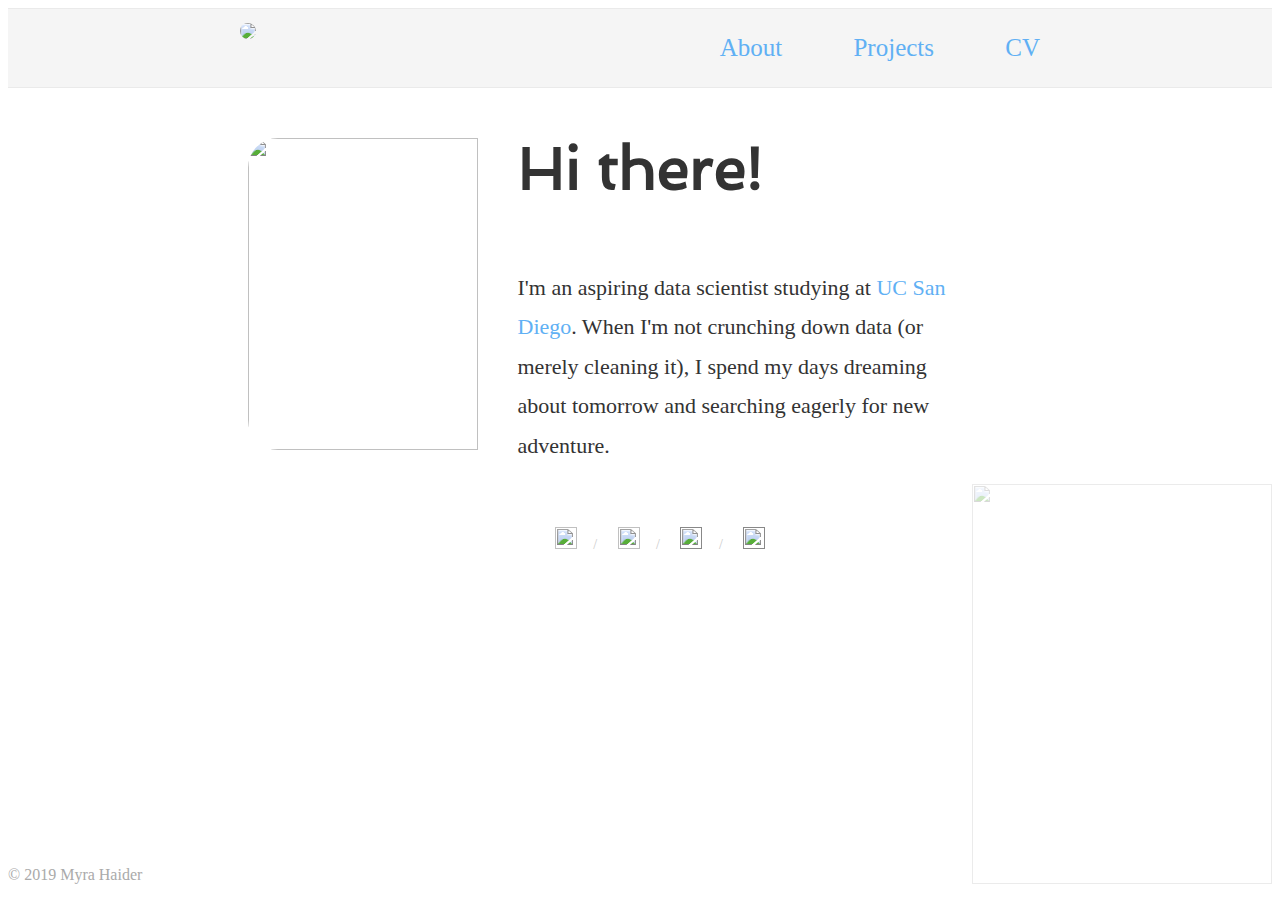
==== index.html @ 94fa68f3 "Initial Commit" ====
<!DOCTYPE html>
<html>
<head>
	<title>Myra Haider</title>
	<link rel="stylesheet" type="text/css" href="main.css">
	<link rel="icon" type="image/png" href="file:///Users/Myra_Haider/Documents/Icons/favicon.ico" class="favicon" />
	<link href="https://fonts.googleapis.com/css?family=Spinnaker&display=swap" rel="stylesheet">


</head>

<body>
	<div class="wrapper">
		<header class="header">
			<nav class="navbar">

				<a href="index.html" class="nav-logo">
					<img src="file:///Users/Myra_Haider/Documents/Icons/LogoMakr_6GUpAh.png">
				</a>

				<ul class="nav-links">
					<li>
						<a href="about.html">About</a>
					</li>
					<li>
						<a href="projects.html">Projects</a>
					</li>
					<li>
						<a href="cv.html">CV</a>
					</li>
				</ul>
			</nav>
		</header>

		<div class="content">
			<img src="https://as.ucsd.edu/img/Council/Profile/SIXTH%20COLLEGE%20SENATOR_MYRA%20HAIDER.jpg" class="profile">
			<h2 class="content-heading">Hi there!</h2>

			<div class="content-text">
				I'm an aspiring data scientist studying at 
				<a href="https://datascience.ucsd.edu/" class="ucsd-link">UC San Diego</a>.
				When I'm not crunching down data
				(or merely cleaning it), I spend my days dreaming about tomorrow and searching eagerly for new adventure.

			</div>

			<p></p>

		</div>
	</div>

	<footer class="footer">
		<ul class="footer-links">
			<li>
				<a href="https://github.com/myhaider">
					<img src="file:///Users/Myra_Haider/Documents/Icons/github.png" width="22" height="22">
				</a>
			</li>
			<li>
				<a href="mailto:myhaider@ucsd.edu">
					<img src="file:///Users/Myra_Haider/Documents/Icons/envelope.png" width="22" height="22">
				</a>
			</li>
			<li>
				<a href="">
					<img src="file:///Users/Myra_Haider/Documents/Icons/twitter.png" width="22" height="22">
				</a>
			</li>
			<li>
				<a href="">
					<img src="file:///Users/Myra_Haider/Documents/Icons/linkedin.png" width="22" height="22">
				</a>
			</li>
		</ul>
	</footer>

	<img src="file:///Users/Myra_Haider/Documents/Icons/rocket-silver/Asset%203.png" class="rocket-silver">
	<p class="copyright">&copy; 2019 Myra Haider<p>




	</body>
	</html>
---- main.css ----
a {
	outline: none;
	text-decoration: none;
}

.wrapper {
	overflow: hidden;
	position: relative;
}

.header {
	padding: 25px 0; 
	position: relative;
	background: #f5f5f5;
	border-top: 1px solid #eaeaea;

	border-bottom: 1px solid #eaeaea;
}

.navbar {
	max-width: 800px;
	margin: 0 auto;
	padding: 0 15px; 
	text-align: right;
}

.nav-logo {
	float: left;
	margin-top: -11px; 
	transition: transform 150ms ease-out;
}

.nav-logo:hover {
	transform: scale(1.1);
}

.nav-logo img {
	display: block;
	max-height: 50px;
	width: auto;
	border-radius: 50%;
}

.nav-links {
	margin: 0;
	padding: 0;
	font-family: Didot;
	font-size: 25px;
	list-style: none;
}

.nav-links li {
	padding-left: 2em;
	display: inline-block;
	margin: 0 0 0 15px;
}

.nav-links li:first-child {
	margin-left: 0;
}

.nav-links a {
	color: #60b0f4;
}

.nav-links a:hover {
	color: #87d1f2;
}

.profile {
	border-radius: 30px;
	float: left;
	padding-right: 40px;
	width: 230px;
	height: 312px;
	object-fit: cover;
}

.profile img {
	width: 100%;
}

.content {
	max-width: 700px;
	margin: 40px auto 10px;
	padding: 0 15px;
	font-size: 16px;
	line-height: 1.7;
	color: #333;
	padding-right: 100px;
}

.content-heading {

font-family: 'Spinnaker', sans-serif;

	font-size: 60px;
	text-align: left;
	line-height: 1em;
}

.content-text {
	font-family: Didot;
	font-size: 22px;
	text-align: left;
	line-height: 1.8em;
	padding-top: 20px;
}

.ucsd-link {
	text-decoration: none;
	color: #60b0f4;
}

.rocket-silver {
	position: absolute;
	right: 8px;
	bottom: 16px; 
	object-fit: cover;
	height: 400px;
	width: 300px;
	opacity: 0.3;
	transition: opacity 150ms ease;
}

.rocket-silver:hover {
	opacity: 1.0;
}


.footer {
	padding: 25px 0;
	text-align: center;
	/* padding-bottom:25px; */
}

.footer-links {
	padding-top: 20px;
	list-style: none;
	margin: 0;
	color: #ccc;
	font-size: 14px;
}

.footer-links li {
	margin: 0;
	padding: 0;
	display: inline-block;
}

.footer-links a {
	color: #888;
	text-decoration: none;
	transition: color 150ms ease;
	margin: 0 15px;
}

.footer-links a:hover,
.footer-links a:focus {
	color: #222;
}

.footer-links img {
	transition: transform 150ms ease-out;
}

.footer-links img:hover {
	transform: scale(1.1);
}

.footer-links li::before {
	content: '/';
	position: relative;
	left: -2px;
}

.footer-links li:first-child::before {
	display: none;
}

.copyright {
	position: absolute;
	left: 8px;
	bottom: 0px;
	font-family: Didot;
	color: #aaaaaa;
}

.about-title {
font-family: 'Spinnaker', sans-serif;
	font-size: 60px;
	text-align: center;
	line-height: 1em;

}


.about-content p{
	margin: 15px 0 25px;
	text-align: left;
	margin-left: 15em;
	margin-right: 20em;
	font-family: Didot;
	font-size: 20px;
}

.about-content h4 {
	text-align: left;
	margin-left: 15em;
	margin-right: 20em;
	padding-bottom: 0.5em;
font-family: 'Spinnaker', sans-serif;
	font-size: 20px;
}

.about-content hr {
	width: 150px;
  margin: 50px auto;
  height: 1px;
  overflow: hidden;
  border: none;
  background: #e5e5e5;
}

.github-chart {
  display: block;
  margin: 0 auto;
  width: 50%;
  padding-top: 1em;
}
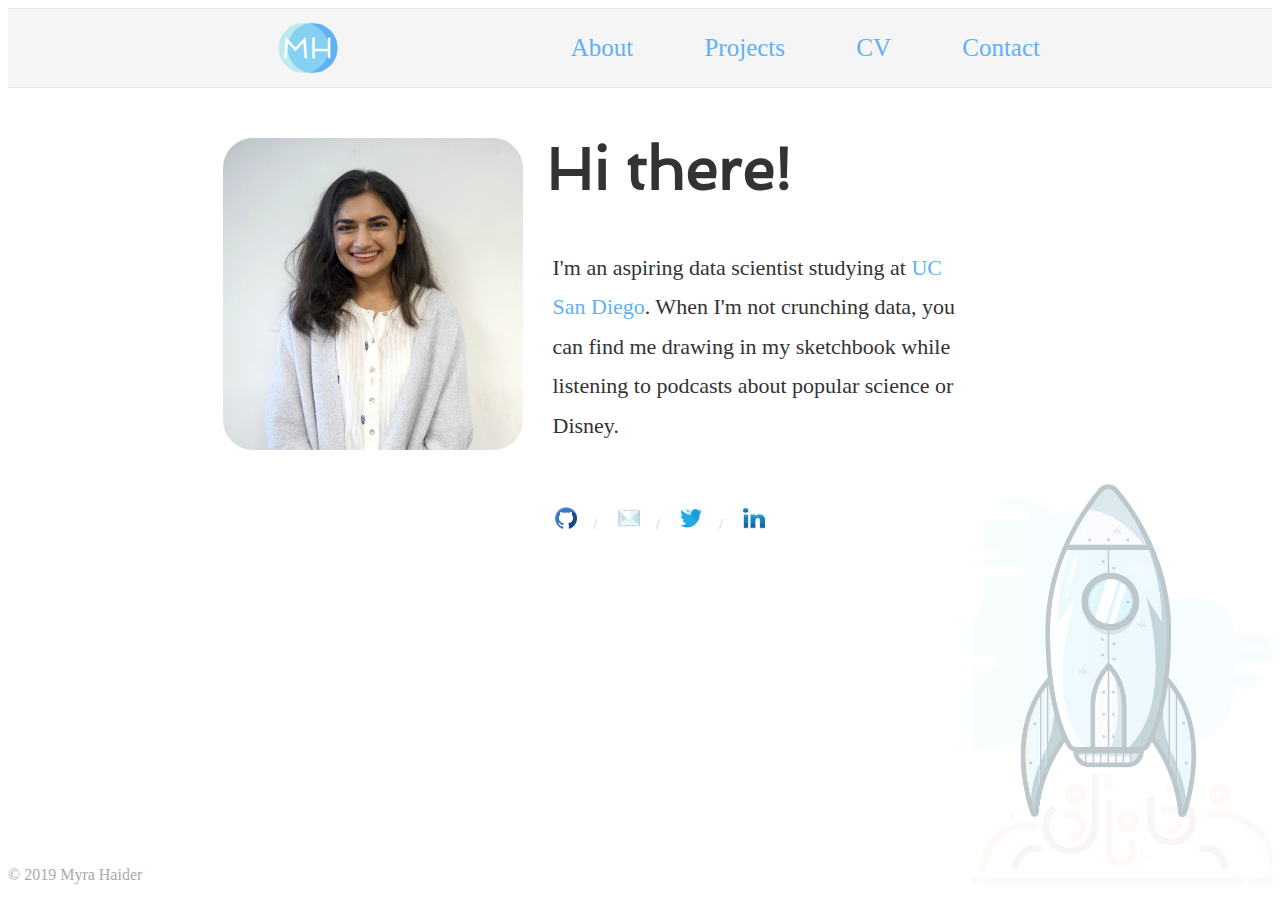
==== commit 20829188: "Relative image pathing, CSS changes" ====
--- a/index.html
+++ b/index.html
@@ -3,9 +3,8 @@
 <head>
 	<title>Myra Haider</title>
 	<link rel="stylesheet" type="text/css" href="main.css">
-	<link rel="icon" type="image/png" href="file:///Users/Myra_Haider/Documents/Icons/favicon.ico" class="favicon" />
+	<link rel="icon" type="image/png" href="favicon.ico" class="favicon" />
 	<link href="https://fonts.googleapis.com/css?family=Spinnaker&display=swap" rel="stylesheet">
-
 
 </head>
 
@@ -15,7 +14,7 @@
 			<nav class="navbar">
 
 				<a href="index.html" class="nav-logo">
-					<img src="file:///Users/Myra_Haider/Documents/Icons/LogoMakr_6GUpAh.png">
+					<img src="LogoMakr_6GUpAh.png">
 				</a>
 
 				<ul class="nav-links">
@@ -28,19 +27,21 @@
 					<li>
 						<a href="cv.html">CV</a>
 					</li>
+					<li>
+						<a href="contact.html">Contact</a>
+					</li>
 				</ul>
 			</nav>
 		</header>
 
 		<div class="content">
-			<img src="https://as.ucsd.edu/img/Council/Profile/SIXTH%20COLLEGE%20SENATOR_MYRA%20HAIDER.jpg" class="profile">
+			<img src="editedheadshot.jpg" class = "profile">
 			<h2 class="content-heading">Hi there!</h2>
 
 			<div class="content-text">
 				I'm an aspiring data scientist studying at 
 				<a href="https://datascience.ucsd.edu/" class="ucsd-link">UC San Diego</a>.
-				When I'm not crunching down data
-				(or merely cleaning it), I spend my days dreaming about tomorrow and searching eagerly for new adventure.
+				When I'm not crunching data, you can find me drawing in my sketchbook while listening to podcasts about popular science or Disney.
 
 			</div>
 
@@ -53,32 +54,32 @@
 		<ul class="footer-links">
 			<li>
 				<a href="https://github.com/myhaider">
-					<img src="file:///Users/Myra_Haider/Documents/Icons/github.png" width="22" height="22">
+					<img src="github.png" width="22" height="22">
 				</a>
 			</li>
 			<li>
 				<a href="mailto:myhaider@ucsd.edu">
-					<img src="file:///Users/Myra_Haider/Documents/Icons/envelope.png" width="22" height="22">
+					<img src="envelope.png" width="22" height="22">
 				</a>
 			</li>
 			<li>
 				<a href="">
-					<img src="file:///Users/Myra_Haider/Documents/Icons/twitter.png" width="22" height="22">
+					<img src="twitter.png" width="22" height="22">
 				</a>
 			</li>
 			<li>
 				<a href="">
-					<img src="file:///Users/Myra_Haider/Documents/Icons/linkedin.png" width="22" height="22">
+					<img src="linkedin.png" width="22" height="22">
 				</a>
 			</li>
 		</ul>
 	</footer>
 
-	<img src="file:///Users/Myra_Haider/Documents/Icons/rocket-silver/Asset%203.png" class="rocket-silver">
+	<img src="Asset%203.png" class="rocket-silver">
 	<p class="copyright">&copy; 2019 Myra Haider<p>
+		<!--That's right, I put a copyright because it looks professional.
+			I'm not sure I'm legally allowed to, but, c'est la vie.-->  
 
 
-
-
-	</body>
-	</html>+		</body>
+		</html>--- a/main.css
+++ b/main.css
@@ -1,4 +1,6 @@
-
+body {
+	text-rendering: optimizeLegibility;
+}
 
 a {
 	outline: none;
@@ -10,7 +12,7 @@
 	position: relative;
 }
 
-.header {
+.header { 
 	padding: 25px 0; 
 	position: relative;
 	background: #f5f5f5;
@@ -39,7 +41,7 @@
 .nav-logo img {
 	display: block;
 	max-height: 50px;
-	width: auto;
+	width: auto; 
 	border-radius: 50%;
 }
 
@@ -72,8 +74,8 @@
 .profile {
 	border-radius: 30px;
 	float: left;
-	padding-right: 40px;
-	width: 230px;
+	padding-right: 0px;
+	width: 300px;
 	height: 312px;
 	object-fit: cover;
 }
@@ -83,22 +85,21 @@
 }
 
 .content {
-	max-width: 700px;
+	max-width: 800px;
 	margin: 40px auto 10px;
 	padding: 0 15px;
 	font-size: 16px;
 	line-height: 1.7;
 	color: #333;
-	padding-right: 100px;
+	padding-right: 50px;
 }
 
 .content-heading {
-
-font-family: 'Spinnaker', sans-serif;
-
+	font-family: 'Spinnaker', sans-serif;
 	font-size: 60px;
 	text-align: left;
 	line-height: 1em;
+	padding-left: 5.4em;
 }
 
 .content-text {
@@ -106,7 +107,8 @@
 	font-size: 22px;
 	text-align: left;
 	line-height: 1.8em;
-	padding-top: 20px;
+	padding-right: 2em;
+	padding-left: 15em;
 }
 
 .ucsd-link {
@@ -189,7 +191,7 @@
 }
 
 .about-title {
-font-family: 'Spinnaker', sans-serif;
+	font-family: 'Spinnaker', sans-serif;
 	font-size: 60px;
 	text-align: center;
 	line-height: 1em;
@@ -201,9 +203,10 @@
 	margin: 15px 0 25px;
 	text-align: left;
 	margin-left: 15em;
-	margin-right: 20em;
+	margin-right: 15em;
 	font-family: Didot;
 	font-size: 20px;
+	line-height: 1.5em;
 }
 
 .about-content h4 {
@@ -211,24 +214,24 @@
 	margin-left: 15em;
 	margin-right: 20em;
 	padding-bottom: 0.5em;
-font-family: 'Spinnaker', sans-serif;
+	font-family: 'Spinnaker', sans-serif;
 	font-size: 20px;
 }
 
 .about-content hr {
 	width: 150px;
-  margin: 50px auto;
-  height: 1px;
-  overflow: hidden;
-  border: none;
-  background: #e5e5e5;
+	margin: 50px auto;
+	height: 1px;
+	overflow: hidden;
+	border: none;
+	background: #e5e5e5;
 }
 
 .github-chart {
-  display: block;
-  margin: 0 auto;
-  width: 50%;
-  padding-top: 1em;
-}
-
-
+	display: block;
+	margin: 0 auto;
+	width: 45%;
+	padding-top: 1em;
+}
+
+
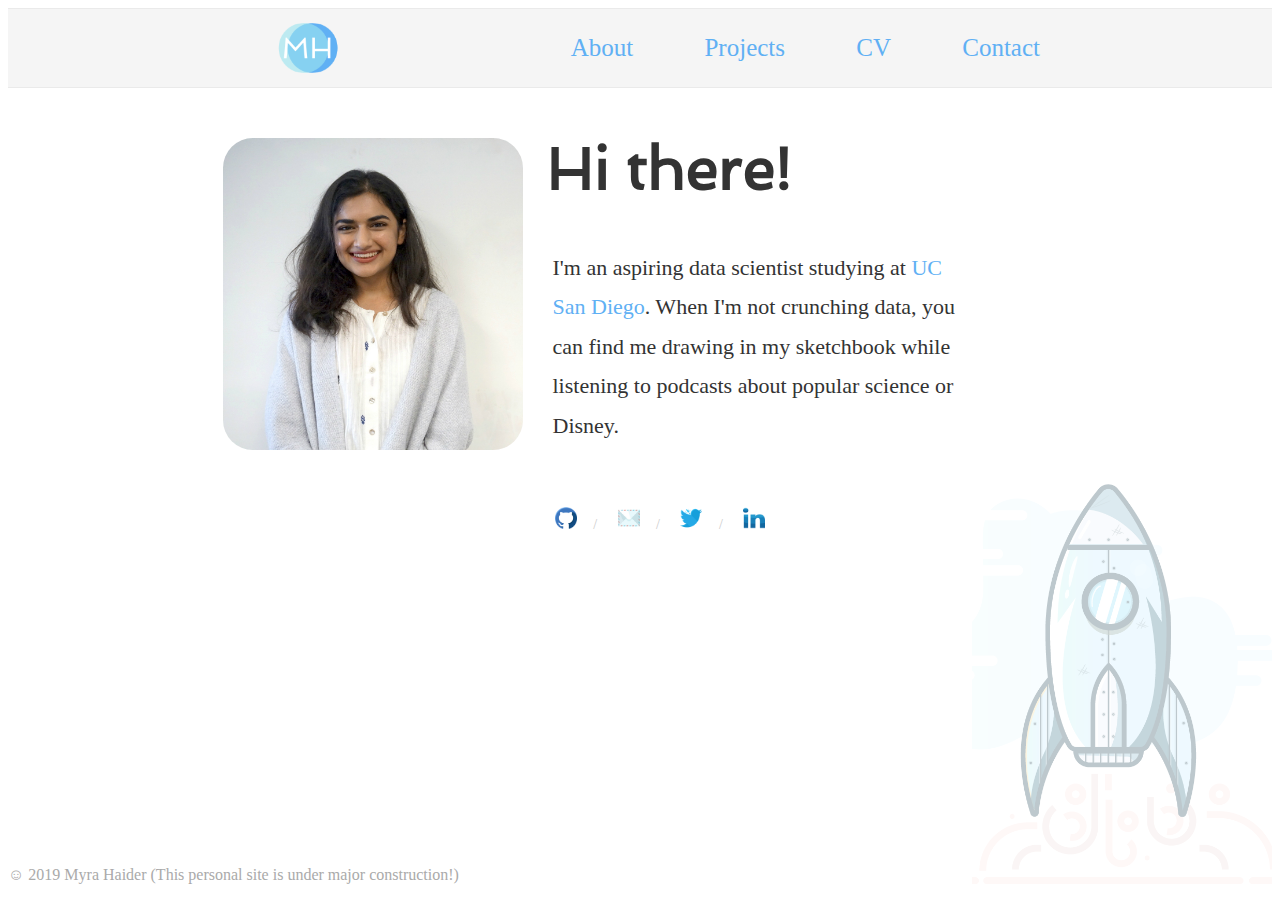
==== commit 58751e9d: "Updated About page information" ====
--- a/index.html
+++ b/index.html
@@ -76,7 +76,7 @@
 	</footer>
 
 	<img src="Asset%203.png" class="rocket-silver">
-	<p class="copyright">&copy; 2019 Myra Haider<p>
+	<p class="copyright">&#9786; 2019 Myra Haider (This personal site is under major construction!)<p>
 		<!--That's right, I put a copyright because it looks professional.
 			I'm not sure I'm legally allowed to, but, c'est la vie.-->  
 
--- a/main.css
+++ b/main.css
@@ -227,6 +227,10 @@
 	background: #e5e5e5;
 }
 
+.about-content a {
+	color: #60b0f4;
+}
+
 .github-chart {
 	display: block;
 	margin: 0 auto;
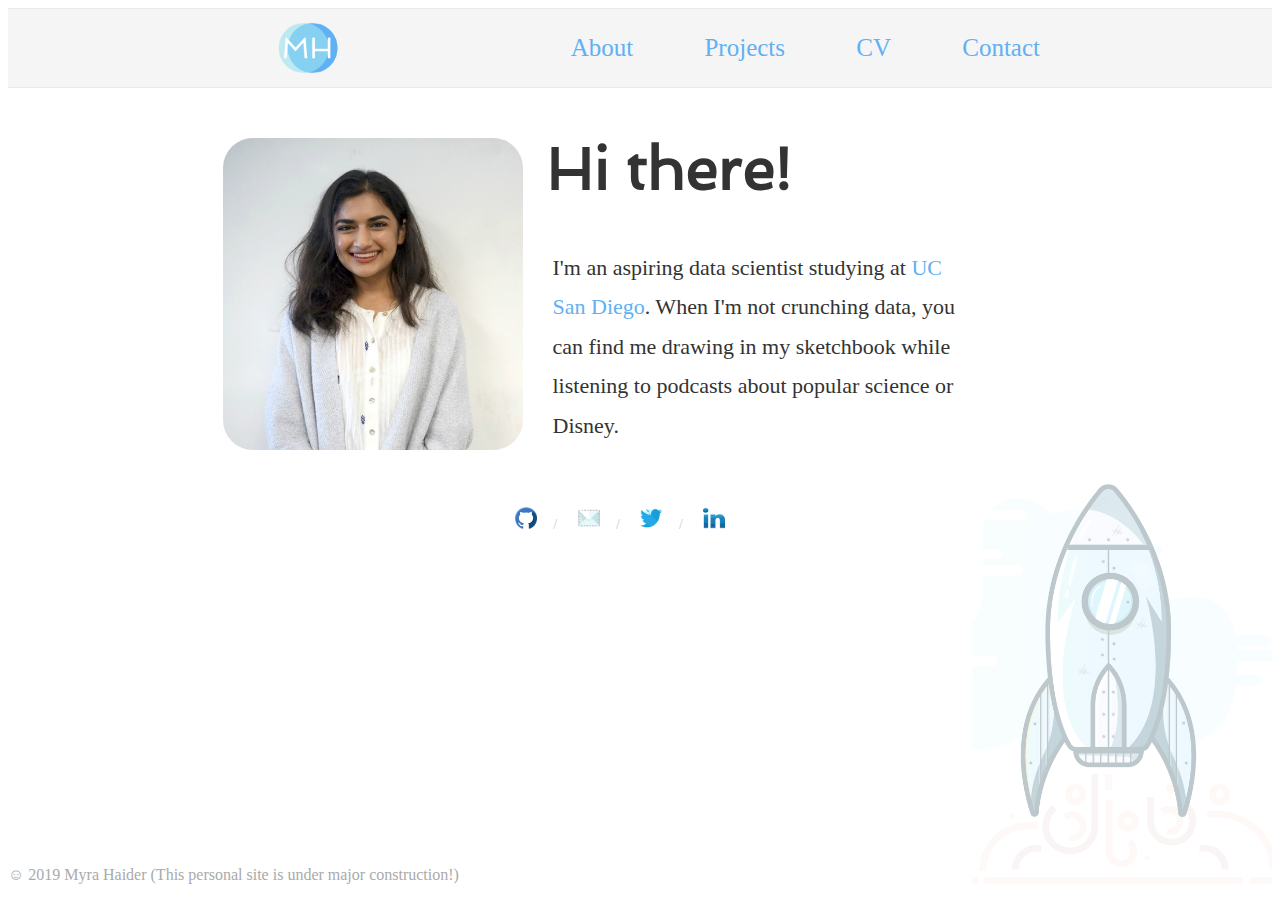
==== commit 36b1b75a: "Fixed encoding issue" ====
--- a/index.html
+++ b/index.html
@@ -76,10 +76,7 @@
 	</footer>
 
 	<img src="Asset%203.png" class="rocket-silver">
-	<p class="copyright">&#9786; 2019 Myra Haider (This personal site is under major construction!)<p>
-		<!--That's right, I put a copyright because it looks professional.
-			I'm not sure I'm legally allowed to, but, c'est la vie.-->  
-
+	<p class="copyright">&#9786; 2019 Myra Haider (This personal site is under major construction!)<p> 
 
 		</body>
 		</html>--- a/main.css
+++ b/main.css
@@ -136,6 +136,7 @@
 	padding: 25px 0;
 	text-align: center;
 	/* padding-bottom:25px; */
+	padding-right: 5em;
 }
 
 .footer-links {
@@ -231,11 +232,31 @@
 	color: #60b0f4;
 }
 
+.interests-text p{
+	display: inline;
+}
+
 .github-chart {
 	display: block;
 	margin: 0 auto;
 	width: 45%;
 	padding-top: 1em;
-}
-
-
+	padding-right: 1em;
+}
+
+.contact-heading {
+	font-family: 'Spinnaker', sans-serif;
+	font-size: 50px;
+	text-align: center;
+	line-height: 1em;
+}
+
+.contact-icons img {
+	padding: 1em;
+	transition: transform 150ms ease-out;
+}
+
+.contact-icons img:hover {
+	transform: scale(1.1);
+}
+
